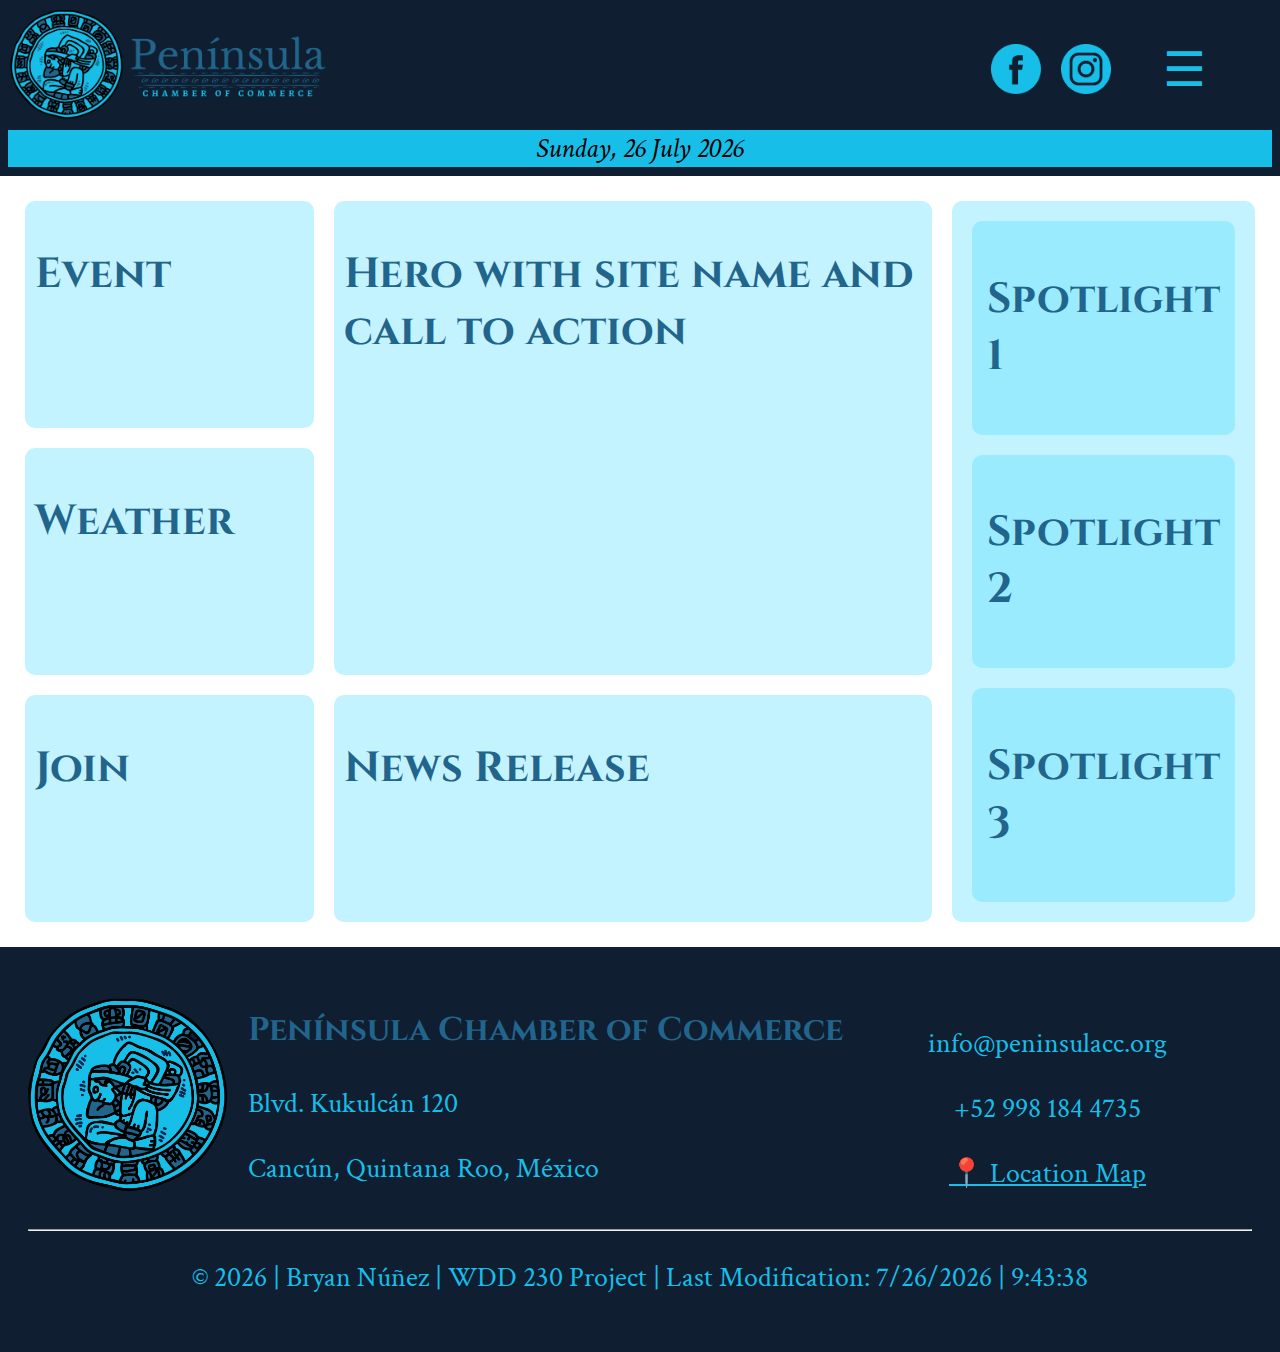
==== chamber/index.html @ 0a3de180 "week 5 finished" ====
<!DOCTYPE html>
<html lang="en">
<head>
    <meta charset="UTF-8">
    <meta http-equiv="X-UA-Compatible" content="IE=edge">
    <meta name="viewport" content="width=device-width, initial-scale=1.0">
    <link rel="stylesheet" href="styles/styles.css">
    <link rel="stylesheet" href="styles/medium.css">
    <link rel="stylesheet" href="styles/small.css">
    <link rel="icon" href="images/logo-circle.png">
    <title>Península Chamber of Commerce | Home</title>
</head>
<body>
    <header>
        <a href="index.html"><img src="images/logo-horizontal.png" alt="Península Chamber of Commerce's logo"></a>
        <nav>
            <button id="hamburgerBtn"><span>&#9776;</span><span>X</span></button>
            <ul id="primary-nav">
                <li class="active"><a href="index.html">Home</a></li>
                <li><a href="">Directory</a></li>
                <li><a href="">Join</a></li>
                <li><a href="">Contact</a></li>
            </ul>
        </nav>
        <div class="social-media">
            <ul>
                <li><a href="http://facebook.com"><img src="images/facebook-icon.png" alt="Facebook link"></a></li>
                <li><a href="http://instagram.com"><img src="images/instagram-icon.png" alt="Instagram link"></a></li>
            </ul>
        </div>
        <div id="date"><aside>Date</aside></div>
    </header>
    <div id="responsive-nav" class="hide">
        <ul class="small-nav">
            <li class="active"><a href="index.html">Home</a></li>
            <li><a href="">Directory</a></li>
            <li><a href="">Join</a></li>
            <li><a href="">Contact</a></li>
        </ul>
    </div>
    <main>
        <section id="hero" class="home-section"><h2>Hero with site name and call to action</h2></section>
        <section id="event" class="home-section"><h2>Event</h2></section>
        <section id="weather" class="home-section"><h2>Weather</h2></section>
        <section id="join" class="home-section"><h2>Join</h2></section>
        <section id="news" class="home-section"><h2>News Release</h2></section>
        <section id="spotlights" class="home-section">
            <div class="spotlight"><h2>Spotlight 1</h2></div>
            <div class="spotlight"><h2>Spotlight 2</h2></div>
            <div class="spotlight"><h2>Spotlight 3</h2></div>
        </section>
    </main>
    <footer>
        <div class="info">
            <img src="images/logo-circle.png" alt="Península Chamber of Commerce's icon">
            <div>
                <h3>Península Chamber of Commerce</h3>
                <p>Blvd. Kukulcán 120</p>
                <p>Cancún, Quintana Roo, México</p>
            </div>
        </div>
        <div class="contact">
            <p>info@peninsulacc.org</p>
            <p>+52 998 184 4735</p>
            <a href="https://goo.gl/maps/6q8FyNNEpkF8ehfeA">📍 Location Map</a>
        </div>
        <div class="bottom">
            <hr>
            <p>&copy; <span id="year"></span> | Bryan Núñez | WDD 230 Project | Last Modification: <span id="last-modify"></span></p>
        </div>
    </footer>
    <script src="scripts/scripts.js"></script>
</body>
</html>
---- chamber/styles/styles.css ----
@import url('https://fonts.googleapis.com/css2?family=Cinzel:wght@500&family=Cormorant:wght@700&family=Crimson+Text&display=swap');

:root {
    /* Colors */
  --black: #000000;
  --blue: #22658C;
  --light-blue: #17BEE8; 
  --dark-blue: #0F1E30;

  /* Fonts */
  --heading-font: 'Cinzel', serif;
  --paragraph-font: 'Crimson Text', serif;

  /* Standards */
  --headline-color-on-white: #22658C;  /* headlines on a white background */ 
  --headline-color-on-color: #0F1E30; /* headlines on a colored background */ 
  --paragraph-color-on-white: #000000; /* paragraph text on a white background */ 
  --paragraph-color-on-color: #0F1E30; /* paragraph text on a colored background */ 
  --paragraph-background-color: #c3f3ff;
  --nav-link-color: #17BEE8;
  --nav-background-color: #0F1E30;
  --nav-hover-link-color: #000000;
  --nav-hover-background-color: #17BEE8;
  --paragraph-in-section: #9bebff;
}

body {
    margin: 0 auto;
    font-size: 28px;
    font-family: var(--paragraph-font);
}

h1, h2, h3, h4, h5, h6 {
    font-family: var(--heading-font);
    color: var(--headline-color-on-white);
}

/* Header and Nav */

header {
    display: grid;
    grid-template-columns: 3fr 5fr 1fr;
    background-color: var(--dark-blue);
    row-gap: 0px;
    padding: .3em;
}

header img {
    width: 25vw;
    align-self: center;
}

header ul {
    list-style-type: none;
}

ul li a img {
    width: 2.5em
}

/* Responsive Nav */
div.hide ul {
    display: none;
}
div.hide {
    display: none;
}
div.open {
    display: none;
}
/* .small-nav {
    font-size: 1.4em;
    font-family: var(--heading-font);
    text-decoration: none;
    list-style-type: none;
    display: block;
    padding: 0px;
}
.small-nav li {
    display: block;
}
.small-nav li a {
    display: block;
    text-decoration: none;

}
.small-nav li a:hover {
    background-color: rgba(0, 0, 0, 0.5);
    transition: .5s;
} */

nav ul {
    display: flex;
    align-items: center;
    justify-content: space-around;
    /* margin: 10%; */
}

nav {
    align-self: center;
    vertical-align: middle;
    font-size: 1em;
    font-family: var(--heading-font);
}

nav a {
    text-decoration: none;
    color: var(--light-blue);
    padding: 2rem 3vw;
    border-radius: 15px;
}

li.active a {
    color: var(--blue);
    text-decoration: underline;
    background-color: rgba(0, 0, 0, 0.2);
}

nav ul li a:hover {
    background-color: rgba(0, 0, 0, 0.5);
    transition: .5s;
}

/* Hamburger button CSS */
nav button {
    margin: .2rem 2vw;
    background: transparent;
    border: none;
    font-size: 3rem;
    color: var(--light-blue);
}
nav button {
    display: none;
}

.social-media {
    grid-column: 3/4;
    align-self: center;
    vertical-align: middle;
}

.social-media ul {
    display: flex;
    justify-content: space-around;
    padding: 0px;
}

.social-media ul li {
    vertical-align: middle;
}

.social-media ul li a img:hover {
    opacity: .5;
    transition: .5s;
}

#date {
    grid-column: 1/4;
    grid-row: 2;
    background-color: var(--light-blue);
    text-align: center;
}

/* Main Content */
main {
    display: grid;
    grid-template-columns: 1fr 2fr 1fr;
    padding: 15px;
    /* height: 100vh; */
}

.home-section {
    background-color: var(--paragraph-background-color);
    margin: 10px;
    padding: 10px;
    border-radius: 10px;
}

#event {
    grid-column: 1/2;
    grid-row: 1/2;
}

#weather {
    grid-column: 1/2;
    grid-row: 2/3;
}

#join {
    grid-column: 1/2;
    grid-row: 3/4;
}

#hero {
    grid-column: 2/3;
    grid-row: 1/3;
}

#news {
    grid-column: 2/3;
    grid-row: 3/4;
}

#spotlights {
    grid-column: 3/4;
    grid-row: 1/4;
    display: flex;
    flex-direction: column;
}

.spotlight {
    background-color: var(--paragraph-in-section);
    border-radius: 10px;
    padding: 15px;
    margin: 10px;
    height: 100%;
}

/* Footer */
footer {
    background-color: var(--dark-blue);
    display: grid;
    grid-template-columns: auto 1fr;
    padding: 1em;
}

footer p, footer a {
    color: var(--light-blue);
}

footer img {
    width: 200px;
    align-self: center;
}

footer div.info {
    display: grid;
    grid-template-columns: auto 1fr;
    grid-gap: 20px;
    vertical-align: middle;
}

footer div.info img {
    grid-column: 1/2;
    grid-row: 1/2;
}

.contact {
    align-self: center;
    text-align: center;
}

.bottom {
    grid-column: 1/3;
    text-align: center;
}
---- chamber/styles/medium.css ----
@media only screen and (max-width: 1600px) {

    .social-media {
        grid-column: 2/3;
        grid-row: 1/2;
        display: flex;
        justify-content: end;
        padding-right: 10px;
    }

    .social-media img {
        margin-right: 10px;
        margin-left: 10px;
        vertical-align: middle;
        width: 50px;
    }

    nav {
        grid-column: 3/4;
        display: block;
        vertical-align: middle;
    }

    div.hide ul {
        display: none;
    }
    div.hide {
        display: block;
        background-color: var(--dark-blue);
        padding-top: 0;
        position: fixed;
        z-index: 1;
        right: 0;
        height: 100%;
        width: 0px;
        transition: .3s;
    }
    div.open {
        display: block;
        background-color: var(--dark-blue);
        padding-top: 0;
        position: absolute;
        z-index: 1;
        right: 0;
        height: 100%;
        width: 40vw;
        transition: .3s;
    }
    .small-nav {
        font-size: 1.4em;
        font-family: var(--heading-font);
        text-decoration: none;
        list-style-type: none;
        display: block;
        padding: 0px;
        margin: 0;
    }
    .small-nav li {
        display: block;
    }
    .small-nav li a {
        display: block;
        text-decoration: none;
        padding: 10px;
        color: var(--light-blue);
    }
    .small-nav li a:hover {
        background-color: rgba(0, 0, 0, 0.5);
        transition: .5s;
    }
    li.active a {
        color: var(--blue);
        text-decoration: underline;
        background-color: rgba(0, 0, 0, 0.2);
    }

    nav button {display: block;}

    nav ul.open {display: block;}

    nav ul {display: none;}

    #hamburgerBtn span:nth-child(1) {display: block;}
    #hamburgerBtn span:nth-child(2) {display: none;}

    #hamburgerBtn.open span:nth-child(1) {display: none;}
    #hamburgerBtn.open span:nth-child(2) {display: block;}
}
---- chamber/styles/small.css ----
@media only screen and (max-width: 900px) {
    div.open {
        width: 100%;
    }
    main {display: block;}
    footer {display: block;}
}
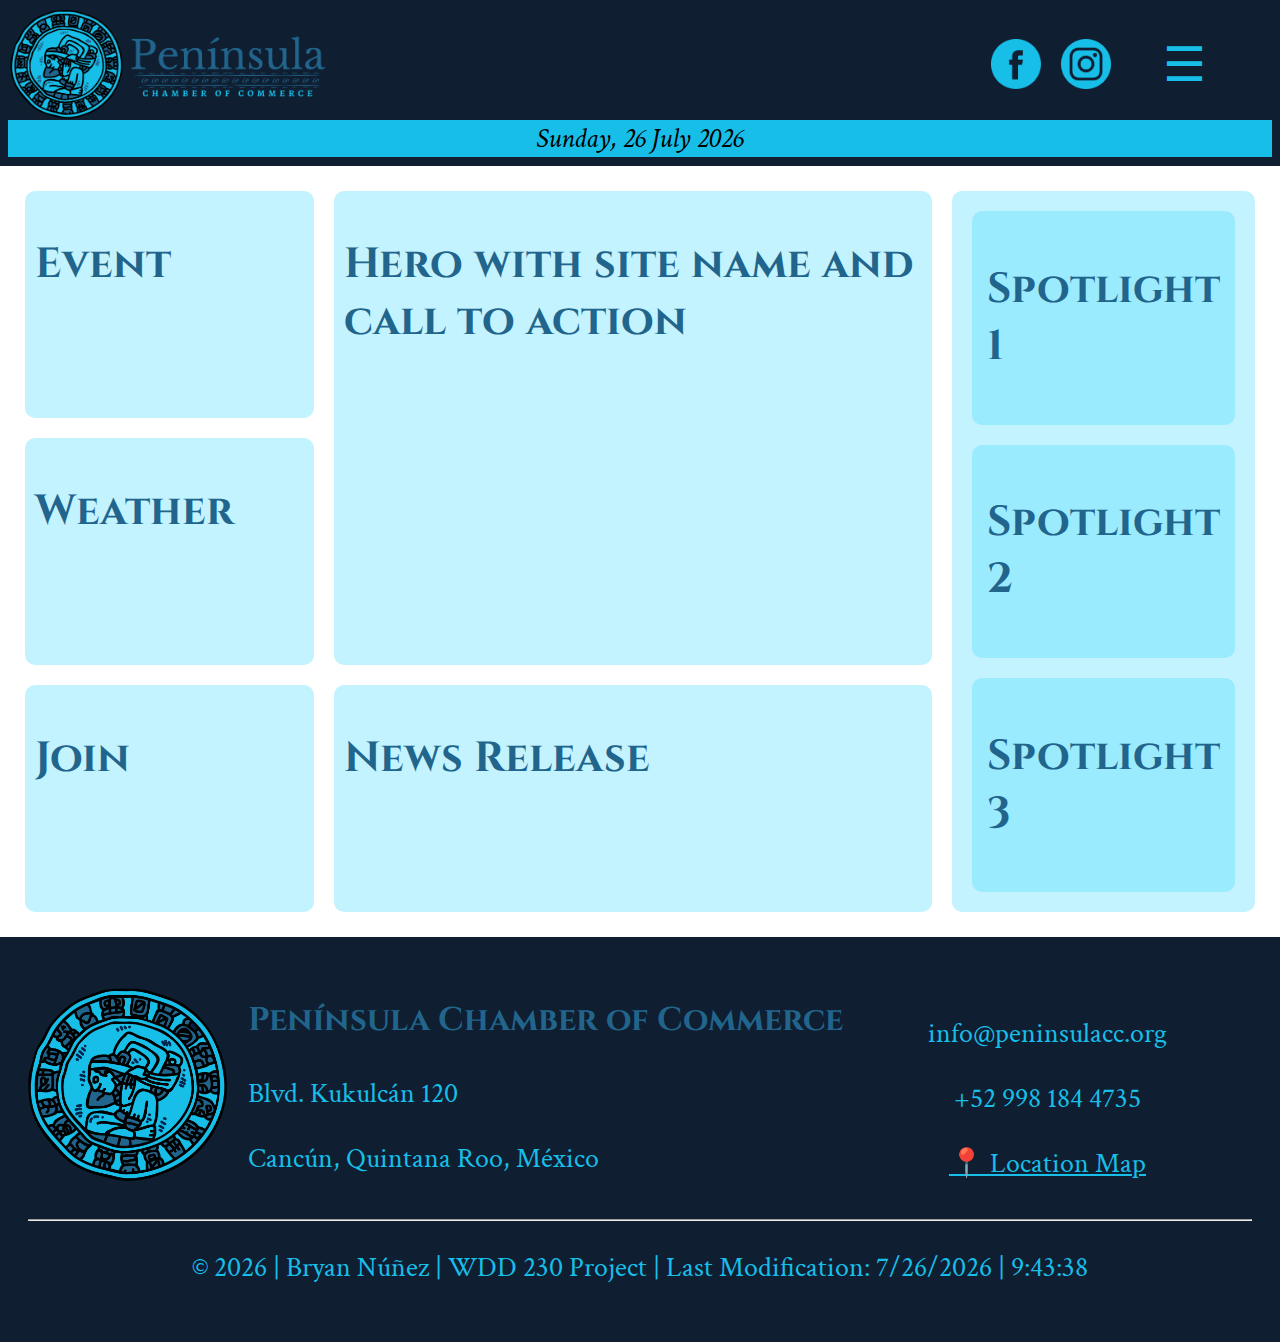
==== commit 46c8db72: "minor changes" ====
--- a/chamber/index.html
+++ b/chamber/index.html
@@ -7,7 +7,8 @@
     <link rel="stylesheet" href="styles/styles.css">
     <link rel="stylesheet" href="styles/medium.css">
     <link rel="stylesheet" href="styles/small.css">
-    <link rel="icon" href="images/logo-circle.png">
+    <link rel="icon" href="favicon.ico">
+    <!-- <link rel="icon" href="images/logo-circle.png"> -->
     <title>Península Chamber of Commerce | Home</title>
 </head>
 <body>
--- a/chamber/styles/styles.css
+++ b/chamber/styles/styles.css
@@ -54,6 +54,10 @@
     list-style-type: none;
 }
 
+header a {
+    display: flex;
+}
+
 ul li a img {
     width: 2.5em
 }
--- a/chamber/styles/small.css
+++ b/chamber/styles/small.css
@@ -2,6 +2,11 @@
     div.open {
         width: 100%;
     }
+    header {
+        grid-template-columns: auto auto auto;
+    }
     main {display: block;}
     footer {display: block;}
+    footer div.info {display: block; text-align: center;}
+
 }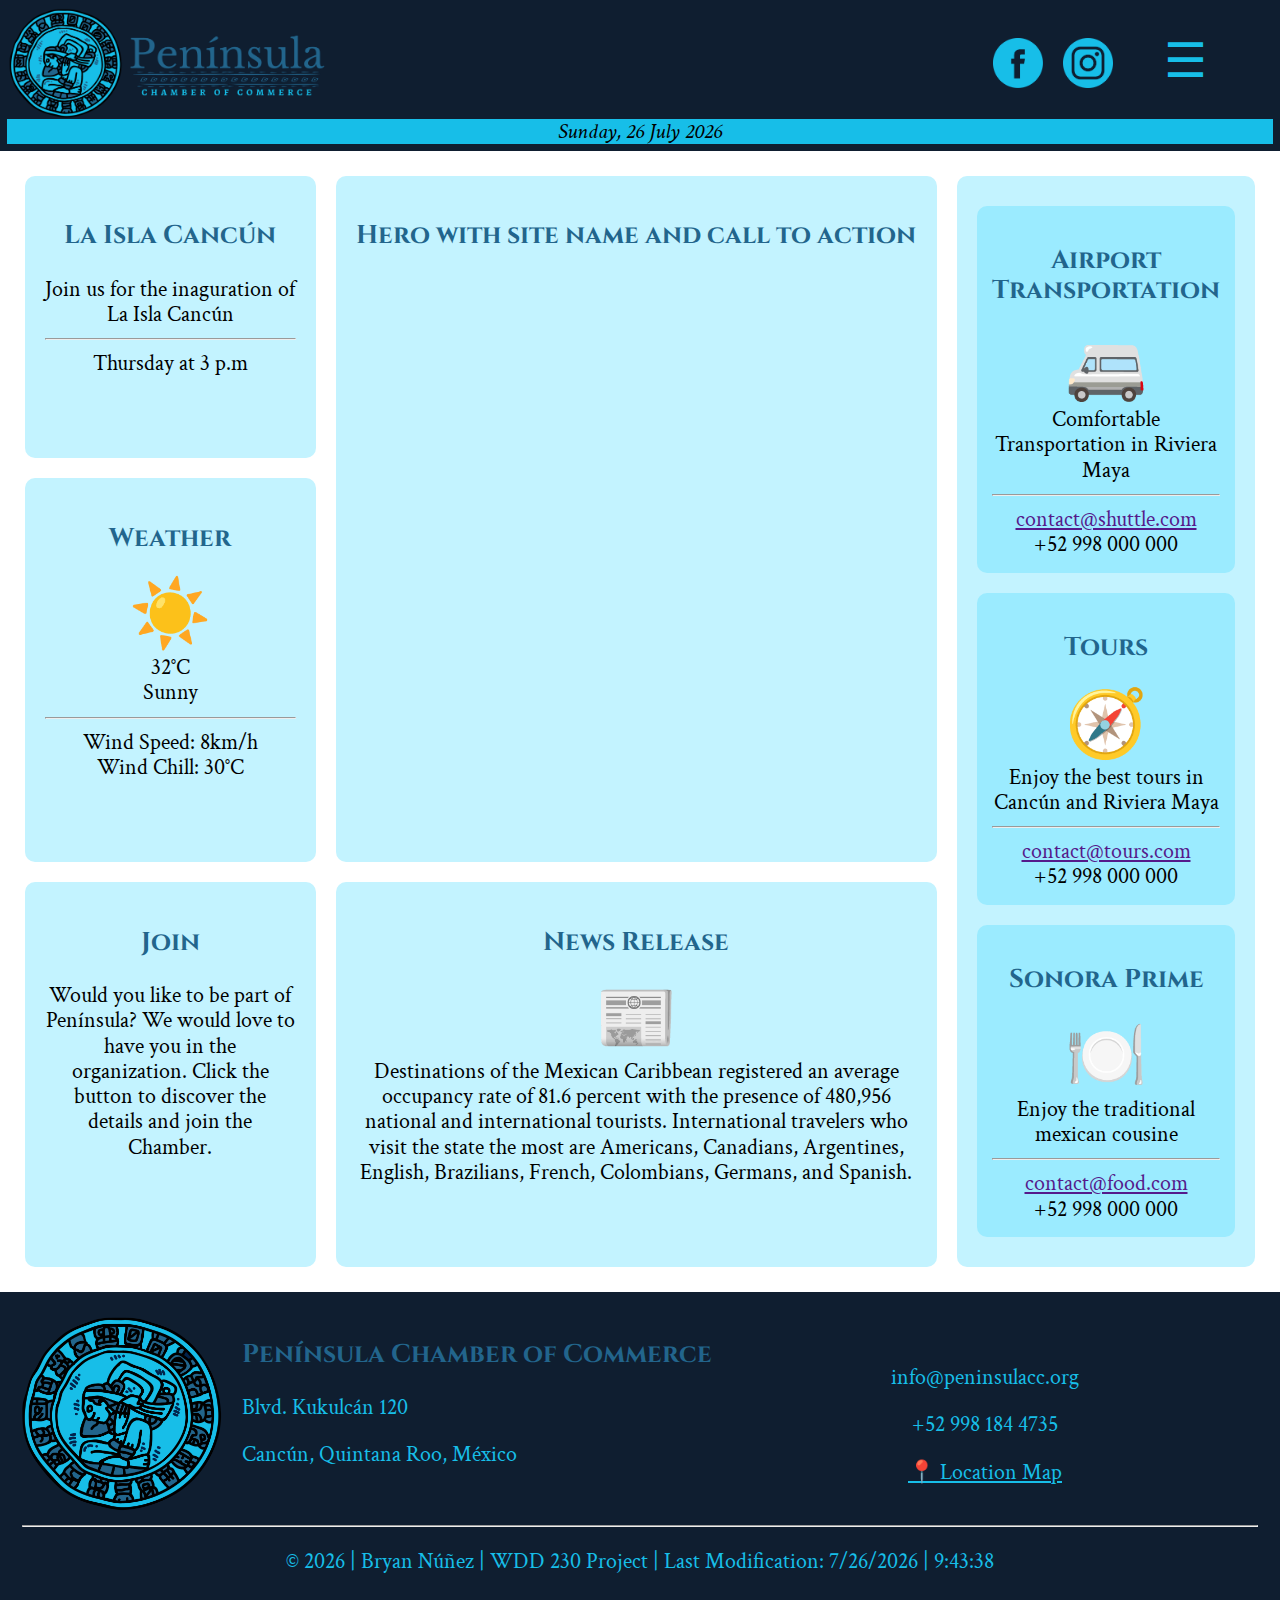
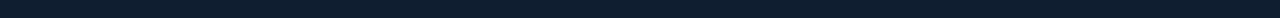
==== commit 265156d9: "Completed" ====
--- a/chamber/index.html
+++ b/chamber/index.html
@@ -4,6 +4,7 @@
     <meta charset="UTF-8">
     <meta http-equiv="X-UA-Compatible" content="IE=edge">
     <meta name="viewport" content="width=device-width, initial-scale=1.0">
+    <link rel="stylesheet" href="styles/normalize.css">
     <link rel="stylesheet" href="styles/styles.css">
     <link rel="stylesheet" href="styles/medium.css">
     <link rel="stylesheet" href="styles/small.css">
@@ -12,6 +13,7 @@
     <title>Península Chamber of Commerce | Home</title>
 </head>
 <body>
+    <div id="banner" class="hide">🤝🏼 Come join us for the chamber meet and greet Wednesday at 7:00 p.m.</div>
     <header>
         <a href="index.html"><img src="images/logo-horizontal.png" alt="Península Chamber of Commerce's logo"></a>
         <nav>
@@ -40,15 +42,47 @@
         </ul>
     </div>
     <main>
-        <section id="hero" class="home-section"><h2>Hero with site name and call to action</h2></section>
-        <section id="event" class="home-section"><h2>Event</h2></section>
-        <section id="weather" class="home-section"><h2>Weather</h2></section>
-        <section id="join" class="home-section"><h2>Join</h2></section>
-        <section id="news" class="home-section"><h2>News Release</h2></section>
+        <section id="hero" class="home-section"><h3>Hero with site name and call to action</h3></section>
+        <section id="event" class="home-section"><h3>La Isla Cancún</h3><p>Join us for the inaguration of  La Isla Cancún</p><hr><p>Thursday at 3 p.m</p></section>
+        <section id="weather" class="home-section">
+            <h3>Weather</h3>
+            <p class="emoji">☀️</p>
+            <p><span id="temperature">32</span>°C</p>
+            <p>Sunny</p>
+            <hr>
+            <p>Wind Speed: <span id="wind-speed">8</span>km/h</p>
+            <p>Wind Chill: <span id="wind-chill">30</span>°C</p>
+        </section>
+        <section id="join" class="home-section"><h3>Join</h3><p>Would you like to be part of Península? We would love to have you in the organization. Click the button to discover the details and join the Chamber.</p></section>
+        <section id="news" class="home-section">
+            <h3>News Release</h3>
+            <p class="emoji">📰</p>
+            <p>Destinations of the Mexican Caribbean registered an average occupancy rate of 81.6 percent with the presence of 480,956 national and international tourists. International travelers who visit the state the most are Americans, Canadians, Argentines, English, Brazilians, French, Colombians, Germans, and Spanish.</p></section>
         <section id="spotlights" class="home-section">
-            <div class="spotlight"><h2>Spotlight 1</h2></div>
-            <div class="spotlight"><h2>Spotlight 2</h2></div>
-            <div class="spotlight"><h2>Spotlight 3</h2></div>
+            <div class="spotlight">
+                <h3>Airport Transportation</h3>
+                <p class="emoji">🚐</p>
+                <p>Comfortable Transportation in Riviera Maya</p>
+                <hr>
+                <a href="">contact@shuttle.com</a>
+                <p>+52 998 000 000</p>
+            </div>
+            <div class="spotlight">
+                <h3>Tours</h3>
+                <p class="emoji">🧭</p>
+                <p>Enjoy the best tours in Cancún and Riviera Maya</p>
+                <hr>
+                <a href="">contact@tours.com</a>
+                <p>+52 998 000 000</p>
+            </div>
+            <div class="spotlight">
+                <h3>Sonora Prime</h3>
+                <p class="emoji">🍽️</p>
+                <p>Enjoy the traditional mexican cousine</p>
+                <hr>
+                <a href="">contact@food.com</a>
+                <p>+52 998 000 000</p>
+            </div>
         </section>
     </main>
     <footer>
--- a/chamber/styles/styles.css
+++ b/chamber/styles/styles.css
@@ -26,13 +26,23 @@
 
 body {
     margin: 0 auto;
-    font-size: 28px;
+    font-size: 22px;
     font-family: var(--paragraph-font);
 }
 
 h1, h2, h3, h4, h5, h6 {
     font-family: var(--heading-font);
     color: var(--headline-color-on-white);
+}
+
+/* Banner */
+.show-banner {
+    display: block;
+}
+#banner {
+    text-align: center;
+    background-color: var(--paragraph-background-color);
+    font-size: 0.7em;
 }
 
 /* Header and Nav */
@@ -170,14 +180,22 @@
     display: grid;
     grid-template-columns: 1fr 2fr 1fr;
     padding: 15px;
-    /* height: 100vh; */
 }
 
 .home-section {
     background-color: var(--paragraph-background-color);
     margin: 10px;
-    padding: 10px;
+    padding: 20px;
     border-radius: 10px;
+    text-align: center;
+}
+
+.home-section p {
+    margin: 0;
+}
+
+.emoji {
+    font-size: 3em;
 }
 
 #event {
@@ -198,6 +216,7 @@
 #hero {
     grid-column: 2/3;
     grid-row: 1/3;
+    background-image: url(../images/hero-image.png);
 }
 
 #news {
@@ -215,8 +234,9 @@
 .spotlight {
     background-color: var(--paragraph-in-section);
     border-radius: 10px;
+    margin-bottom: 10px;
+    margin-top: 10px;
     padding: 15px;
-    margin: 10px;
     height: 100%;
 }
 
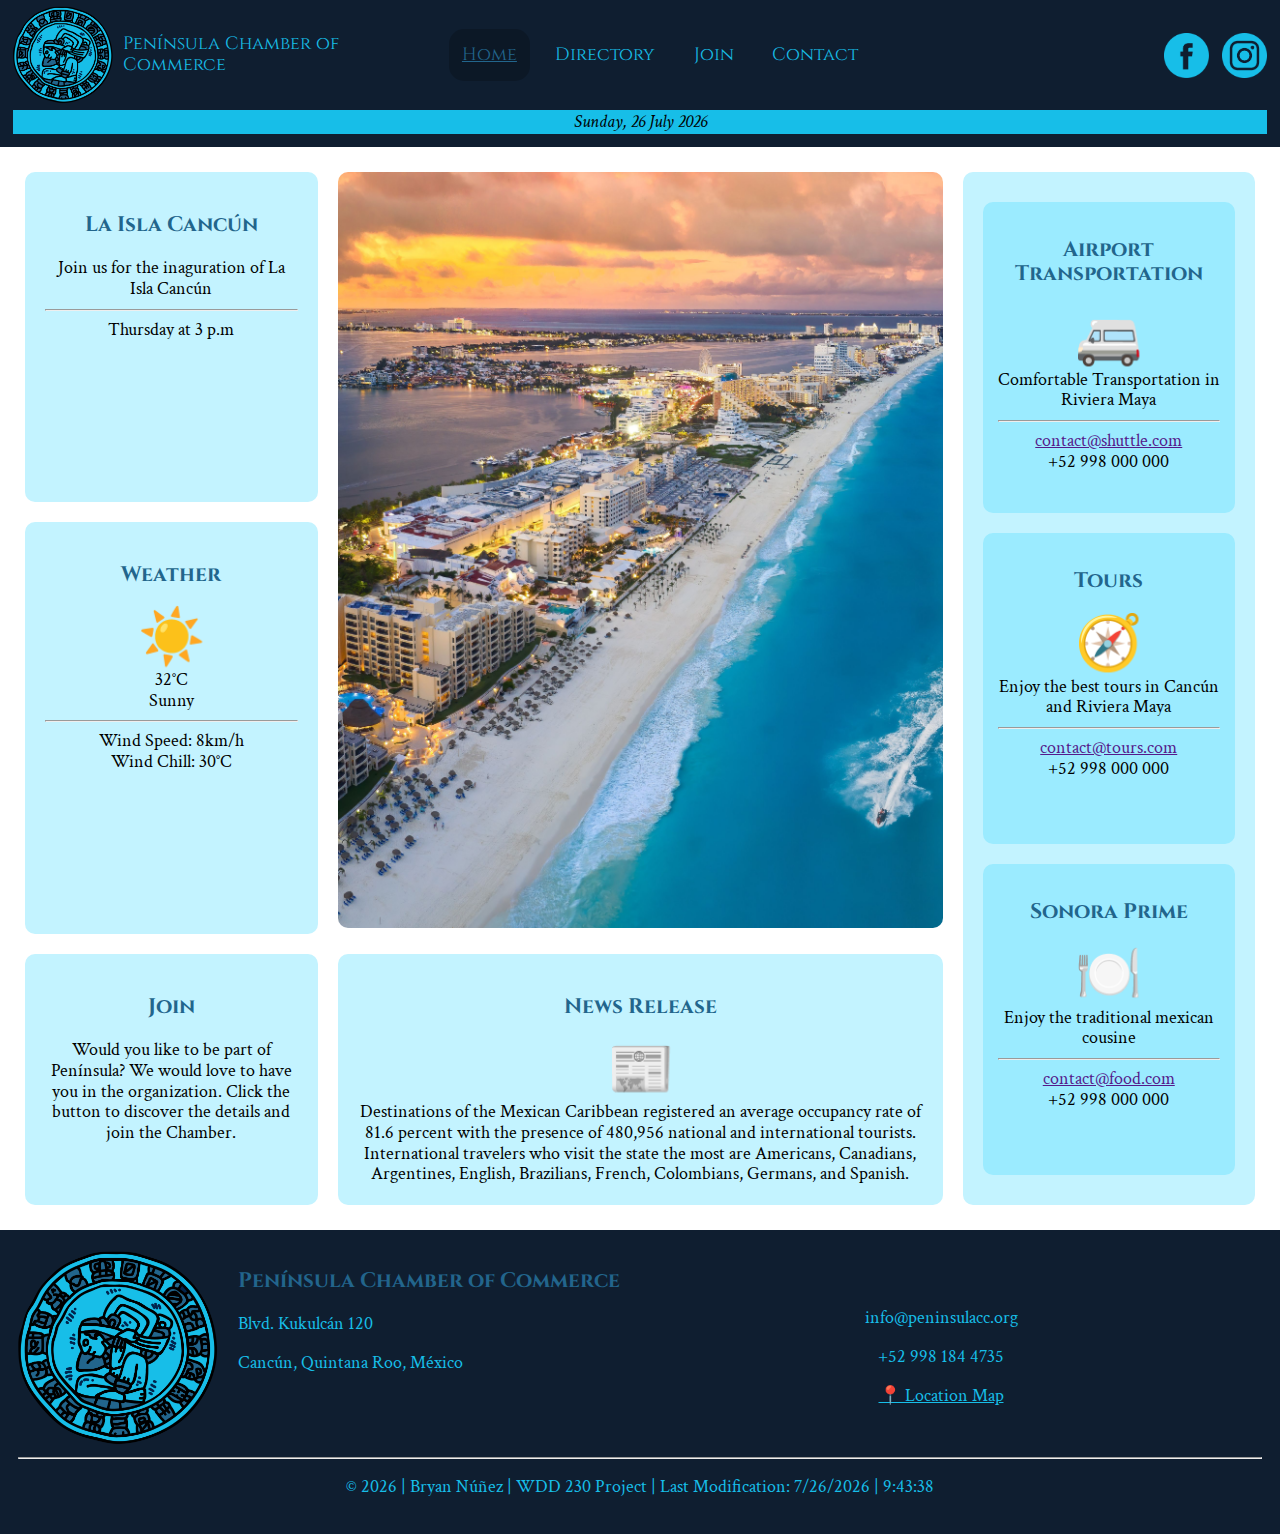
==== commit b8997e0f: "changes" ====
--- a/chamber/index.html
+++ b/chamber/index.html
@@ -15,7 +15,12 @@
 <body>
     <div id="banner" class="hide">🤝🏼 Come join us for the chamber meet and greet Wednesday at 7:00 p.m.</div>
     <header>
-        <a href="index.html"><img src="images/logo-horizontal.png" alt="Península Chamber of Commerce's logo"></a>
+        <div class="header-logo">
+            <a href="index.html">
+                <img src="images/logo-circle.png" alt="Península Chamber of Commerce's logo" class="logo">
+                <span class="name">Península Chamber of Commerce</span>
+            </a>
+        </div>
         <nav>
             <button id="hamburgerBtn"><span>&#9776;</span><span>X</span></button>
             <ul id="primary-nav">
@@ -39,10 +44,20 @@
             <li><a href="">Directory</a></li>
             <li><a href="">Join</a></li>
             <li><a href="">Contact</a></li>
+            <li><a href="http://facebook.com"><img src="images/facebook-icon.png" alt="Facebook link"></a></li>
         </ul>
+        <div class="social-media-small">
+            <ul>
+                <li><a href="http://facebook.com"><img src="images/facebook-icon.png" alt="Facebook link"></a></li>
+                <li><a href="http://instagram.com"><img src="images/instagram-icon.png" alt="Instagram link"></a></li>
+            </ul>
+        </div>
     </div>
     <main>
-        <section id="hero" class="home-section"><h3>Hero with site name and call to action</h3></section>
+        <picture id="hero" class="home-section">
+            <source media="(max-width: 700px)" srcset="images/hero-image-700w.jpg">
+            <img src="images/hero-image.jpg" alt="Cancún's Hotel Zone">
+        </picture>
         <section id="event" class="home-section"><h3>La Isla Cancún</h3><p>Join us for the inaguration of  La Isla Cancún</p><hr><p>Thursday at 3 p.m</p></section>
         <section id="weather" class="home-section">
             <h3>Weather</h3>
--- a/chamber/styles/styles.css
+++ b/chamber/styles/styles.css
@@ -26,7 +26,7 @@
 
 body {
     margin: 0 auto;
-    font-size: 22px;
+    font-size: 18px;
     font-family: var(--paragraph-font);
 }
 
@@ -49,14 +49,34 @@
 
 header {
     display: grid;
-    grid-template-columns: 3fr 5fr 1fr;
+    grid-template-columns: 3fr 4fr 3fr;
     background-color: var(--dark-blue);
     row-gap: 0px;
-    padding: .3em;
-}
+    padding: 1vw;
+    padding-top: 0px;
+    font-size: 1em;
+    font-family: var(--heading-font);
+}
+
+.header-logo {
+    display: flex;
+    margin-top: 5px;
+    margin-bottom: 5px;
+}
+
+.header-logo a {
+    text-decoration: none;
+}
+
+.header-logo span {
+    color: var(--light-blue);
+    align-self: center;
+    margin-left: 10px;
+}
+
+.logo {width: 100px;}
 
 header img {
-    width: 25vw;
     align-self: center;
 }
 
@@ -106,22 +126,21 @@
 nav ul {
     display: flex;
     align-items: center;
-    justify-content: space-around;
+    justify-content: center;
     /* margin: 10%; */
 }
 
 nav {
     align-self: center;
     vertical-align: middle;
-    font-size: 1em;
-    font-family: var(--heading-font);
 }
 
 nav a {
     text-decoration: none;
     color: var(--light-blue);
-    padding: 2rem 3vw;
+    padding: 1rem 1vw;
     border-radius: 15px;
+    margin: .5vw;
 }
 
 li.active a {
@@ -155,12 +174,12 @@
 
 .social-media ul {
     display: flex;
-    justify-content: space-around;
-    padding: 0px;
+    justify-content: end;
 }
 
 .social-media ul li {
     vertical-align: middle;
+    margin-left: 1vw;
 }
 
 .social-media ul li a img:hover {
@@ -173,6 +192,8 @@
     grid-row: 2;
     background-color: var(--light-blue);
     text-align: center;
+    font-family: var(--paragraph-font);
+    padding: .1em;
 }
 
 /* Main Content */
@@ -216,7 +237,15 @@
 #hero {
     grid-column: 2/3;
     grid-row: 1/3;
-    background-image: url(../images/hero-image.png);
+    padding: 0px;
+    background: transparent;
+}
+
+#hero img {
+    width: 100%;
+    z-index: 0;
+    border-radius: 10px;
+    object-fit: cover;
 }
 
 #news {
@@ -277,4 +306,11 @@
 .bottom {
     grid-column: 1/3;
     text-align: center;
-}+}
+
+/*----- Clearfix: Force an Element not to collapse -----*/
+.clearfix:after {
+    content: "";
+    display: table;
+    clear: both;
+  }--- a/chamber/styles/medium.css
+++ b/chamber/styles/medium.css
@@ -1,4 +1,13 @@
-@media only screen and (max-width: 1600px) {
+@media only screen and (max-width: 1100px) {
+
+    main {
+        display: grid;
+        grid-template-columns: 2fr 1fr;
+    }
+
+    header {
+        grid-template-columns: 8fr 1fr 1fr;
+    }
 
     .social-media {
         grid-column: 2/3;
@@ -8,12 +17,12 @@
         padding-right: 10px;
     }
 
-    .social-media img {
+    /* .social-media img {
         margin-right: 10px;
         margin-left: 10px;
         vertical-align: middle;
         width: 50px;
-    }
+    } */
 
     nav {
         grid-column: 3/4;
@@ -74,7 +83,7 @@
         background-color: rgba(0, 0, 0, 0.2);
     }
 
-    nav button {display: block;}
+    nav button {display: block; line-height: normal;}
 
     nav ul.open {display: block;}
 
@@ -85,4 +94,33 @@
 
     #hamburgerBtn.open span:nth-child(1) {display: none;}
     #hamburgerBtn.open span:nth-child(2) {display: block;}
+
+    /* main element content */
+    #hero {
+        grid-column: 1/3;
+        grid-row: 1/2;
+    }
+    #news {
+        grid-column: 1/3;
+        grid-row: 2/3
+    }
+    #spotlights {
+        grid-column: 1/2;
+        grid-row: 3/4;
+    }
+    #spotlights div:nth-child(3){
+        display: none;
+    }
+    #event {
+        grid-column: 2/3;
+        grid-row: 3/4;
+    }
+    #join {
+        grid-column: 1/3;
+        grid-row: 4/5;
+    }
+    #weather {
+        grid-column: 1/3;
+        grid-row: 5/6;
+    }
 }--- a/chamber/styles/small.css
+++ b/chamber/styles/small.css
@@ -1,12 +1,37 @@
-@media only screen and (max-width: 900px) {
+@media only screen and (max-width: 700px) {
     div.open {
         width: 100%;
     }
     header {
-        grid-template-columns: auto auto auto;
+        grid-template-columns: 5fr 2fr 1fr;
     }
     main {display: block;}
     footer {display: block;}
     footer div.info {display: block; text-align: center;}
+    #spotlights div:nth-child(3){display: block;}
+    .home-section {margin-left: 0; margin-right: 0;}
+    .name {display: none;}
+    .header-logo a img.logo {width: 70px;}
+    .social-media ul {display: none;}
+    
+    .social-media-small {
+        grid-column: 3/4;
+        align-self: center;
+        vertical-align: middle;
+    }
 
+    .social-media-small ul {
+        display: flex;
+        justify-content: end;
+    }
+
+    .social-media-small ul li {
+        vertical-align: middle;
+        margin-left: 1vw;
+    }
+
+    .social-media-small ul li a img:hover {
+        opacity: .5;
+        transition: .5s;
+    }
 }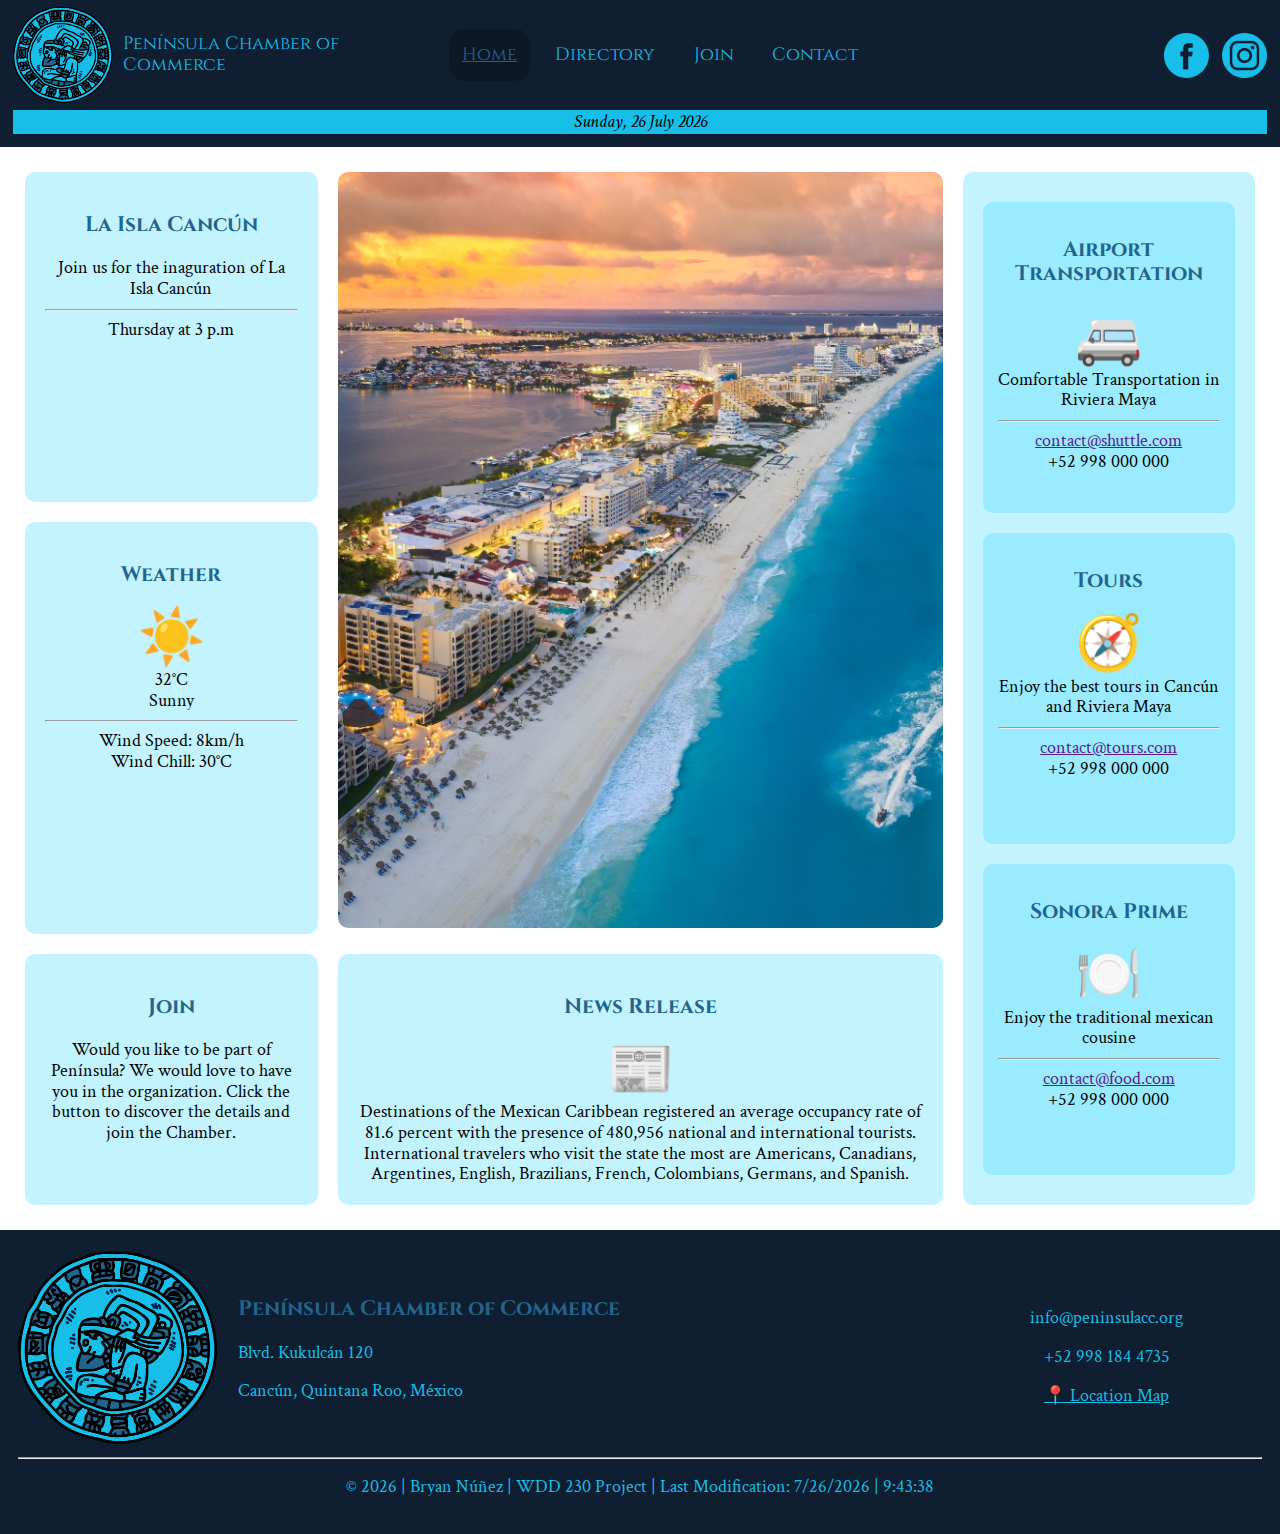
==== commit e73483a1: "Responsive nav fixed" ====
--- a/chamber/index.html
+++ b/chamber/index.html
@@ -44,7 +44,6 @@
             <li><a href="">Directory</a></li>
             <li><a href="">Join</a></li>
             <li><a href="">Contact</a></li>
-            <li><a href="http://facebook.com"><img src="images/facebook-icon.png" alt="Facebook link"></a></li>
         </ul>
         <div class="social-media-small">
             <ul>
--- a/chamber/styles/styles.css
+++ b/chamber/styles/styles.css
@@ -273,7 +273,7 @@
 footer {
     background-color: var(--dark-blue);
     display: grid;
-    grid-template-columns: auto 1fr;
+    grid-template-columns: 3fr 1fr;
     padding: 1em;
 }
 
@@ -291,6 +291,7 @@
     grid-template-columns: auto 1fr;
     grid-gap: 20px;
     vertical-align: middle;
+    align-items: center;
 }
 
 footer div.info img {
@@ -301,7 +302,9 @@
 .contact {
     align-self: center;
     text-align: center;
-}
+    display: block;
+}
+
 
 .bottom {
     grid-column: 1/3;
--- a/chamber/styles/small.css
+++ b/chamber/styles/small.css
@@ -3,15 +3,16 @@
         width: 100%;
     }
     header {
-        grid-template-columns: 5fr 2fr 1fr;
+        grid-template-columns: 7fr 1fr;
     }
     main {display: block;}
     footer {display: block;}
     footer div.info {display: block; text-align: center;}
     #spotlights div:nth-child(3){display: block;}
     .home-section {margin-left: 0; margin-right: 0;}
-    .name {display: none;}
+    /* .name {display: none;} */
     .header-logo a img.logo {width: 70px;}
+    nav {grid-column: 2/3; grid-row: 1/2; text-align: right; display: flex; justify-content: end;}
     .social-media ul {display: none;}
     
     .social-media-small {
@@ -22,12 +23,15 @@
 
     .social-media-small ul {
         display: flex;
-        justify-content: end;
+        justify-content: left;
+        list-style-type: none;
+        padding-inline-start: 0px;
+        margin-top: 10px;
     }
 
     .social-media-small ul li {
         vertical-align: middle;
-        margin-left: 1vw;
+        margin-left: 3vw;
     }
 
     .social-media-small ul li a img:hover {
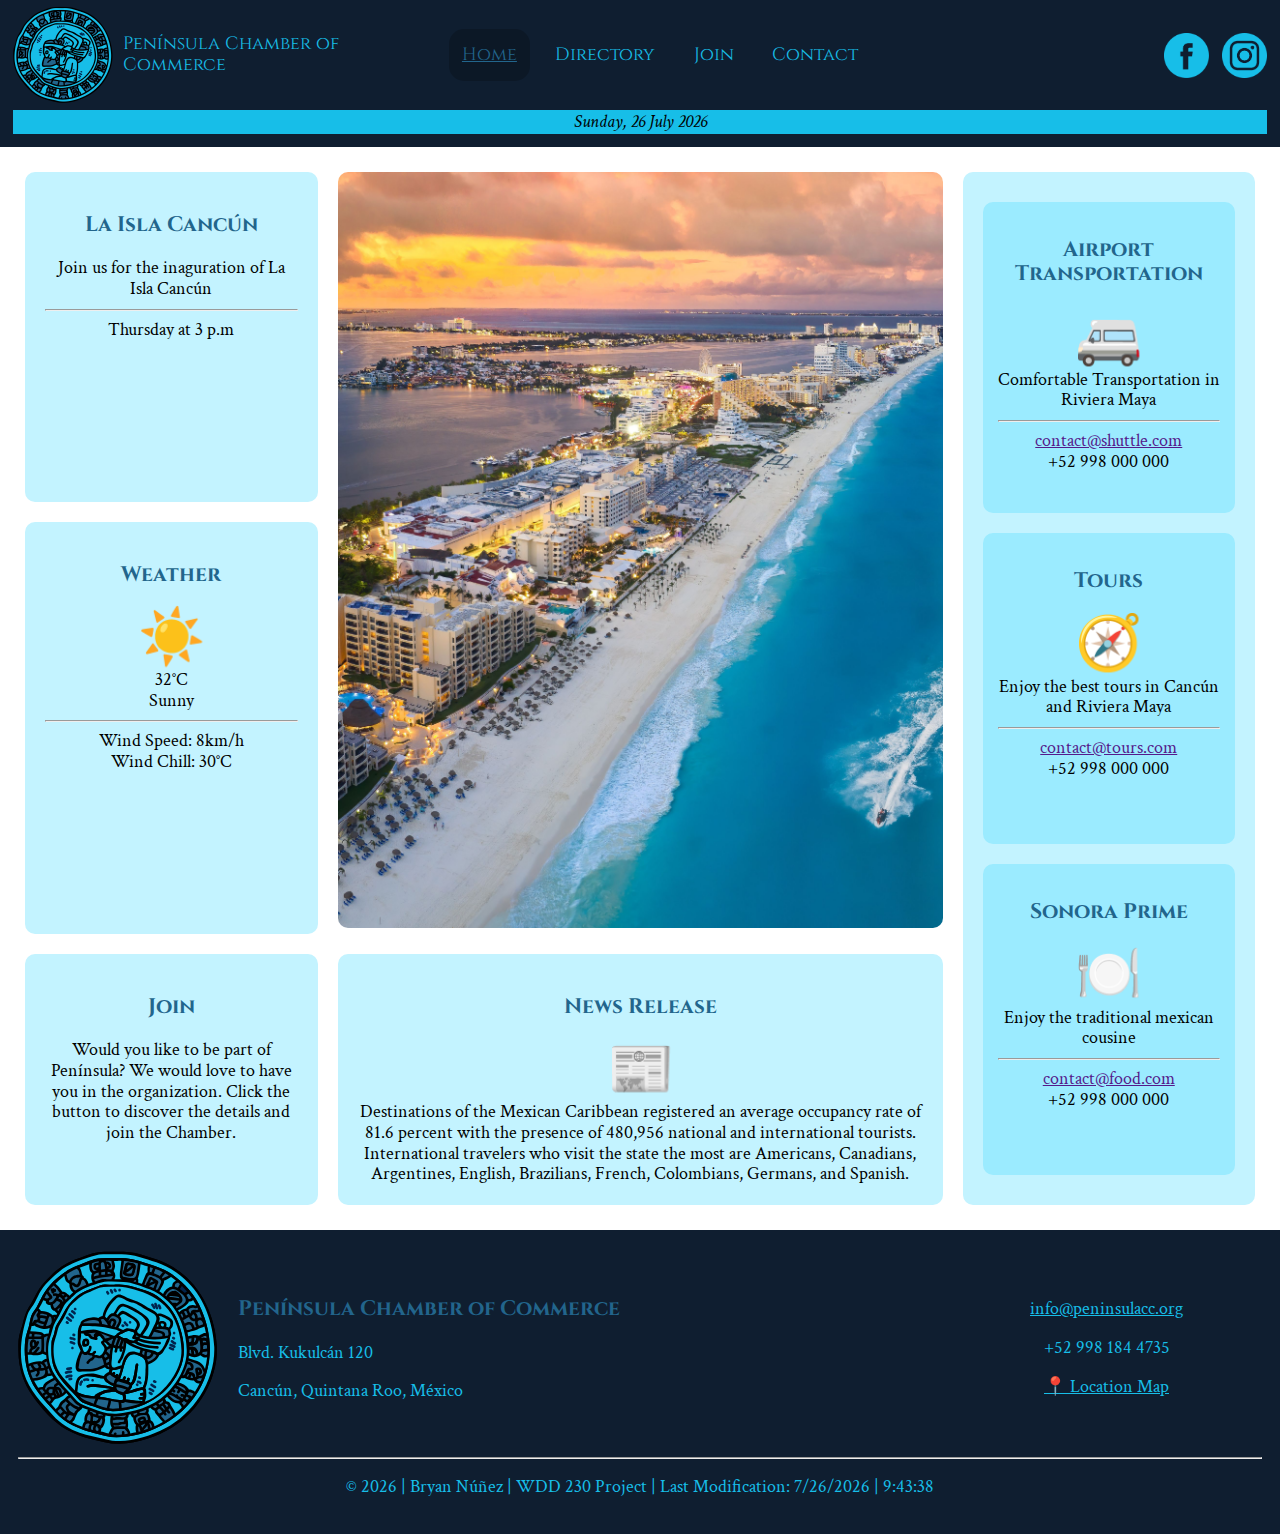
==== commit a0a12d2d: "Optimized images" ====
--- a/chamber/index.html
+++ b/chamber/index.html
@@ -17,7 +17,7 @@
     <header>
         <div class="header-logo">
             <a href="index.html">
-                <img src="images/logo-circle.png" alt="Península Chamber of Commerce's logo" class="logo">
+                <img src="images/logo-circle.webp" alt="Península Chamber of Commerce's logo" srcset="images/logo-circle-1x.webp 1x, images/logo-circle-2x.webp 2x, images/logo-circle-3x.webp 3x" class="logo">
                 <span class="name">Península Chamber of Commerce</span>
             </a>
         </div>
@@ -55,6 +55,7 @@
     <main>
         <picture id="hero" class="home-section">
             <source media="(max-width: 700px)" srcset="images/hero-image-700w.jpg">
+            <source media="(max-width: 1100px)" srcset="images/hero-image-1100w.jpg">
             <img src="images/hero-image.jpg" alt="Cancún's Hotel Zone">
         </picture>
         <section id="event" class="home-section"><h3>La Isla Cancún</h3><p>Join us for the inaguration of  La Isla Cancún</p><hr><p>Thursday at 3 p.m</p></section>
@@ -101,7 +102,7 @@
     </main>
     <footer>
         <div class="info">
-            <img src="images/logo-circle.png" alt="Península Chamber of Commerce's icon">
+            <img src="images/logo-circle.svg" alt="Península Chamber of Commerce's logo">
             <div>
                 <h3>Península Chamber of Commerce</h3>
                 <p>Blvd. Kukulcán 120</p>
@@ -109,7 +110,7 @@
             </div>
         </div>
         <div class="contact">
-            <p>info@peninsulacc.org</p>
+            <a href="">info@peninsulacc.org</a>
             <p>+52 998 184 4735</p>
             <a href="https://goo.gl/maps/6q8FyNNEpkF8ehfeA">📍 Location Map</a>
         </div>
--- a/chamber/styles/styles.css
+++ b/chamber/styles/styles.css
@@ -209,6 +209,7 @@
     padding: 20px;
     border-radius: 10px;
     text-align: center;
+    /* font-size: 1.2em; */
 }
 
 .home-section p {
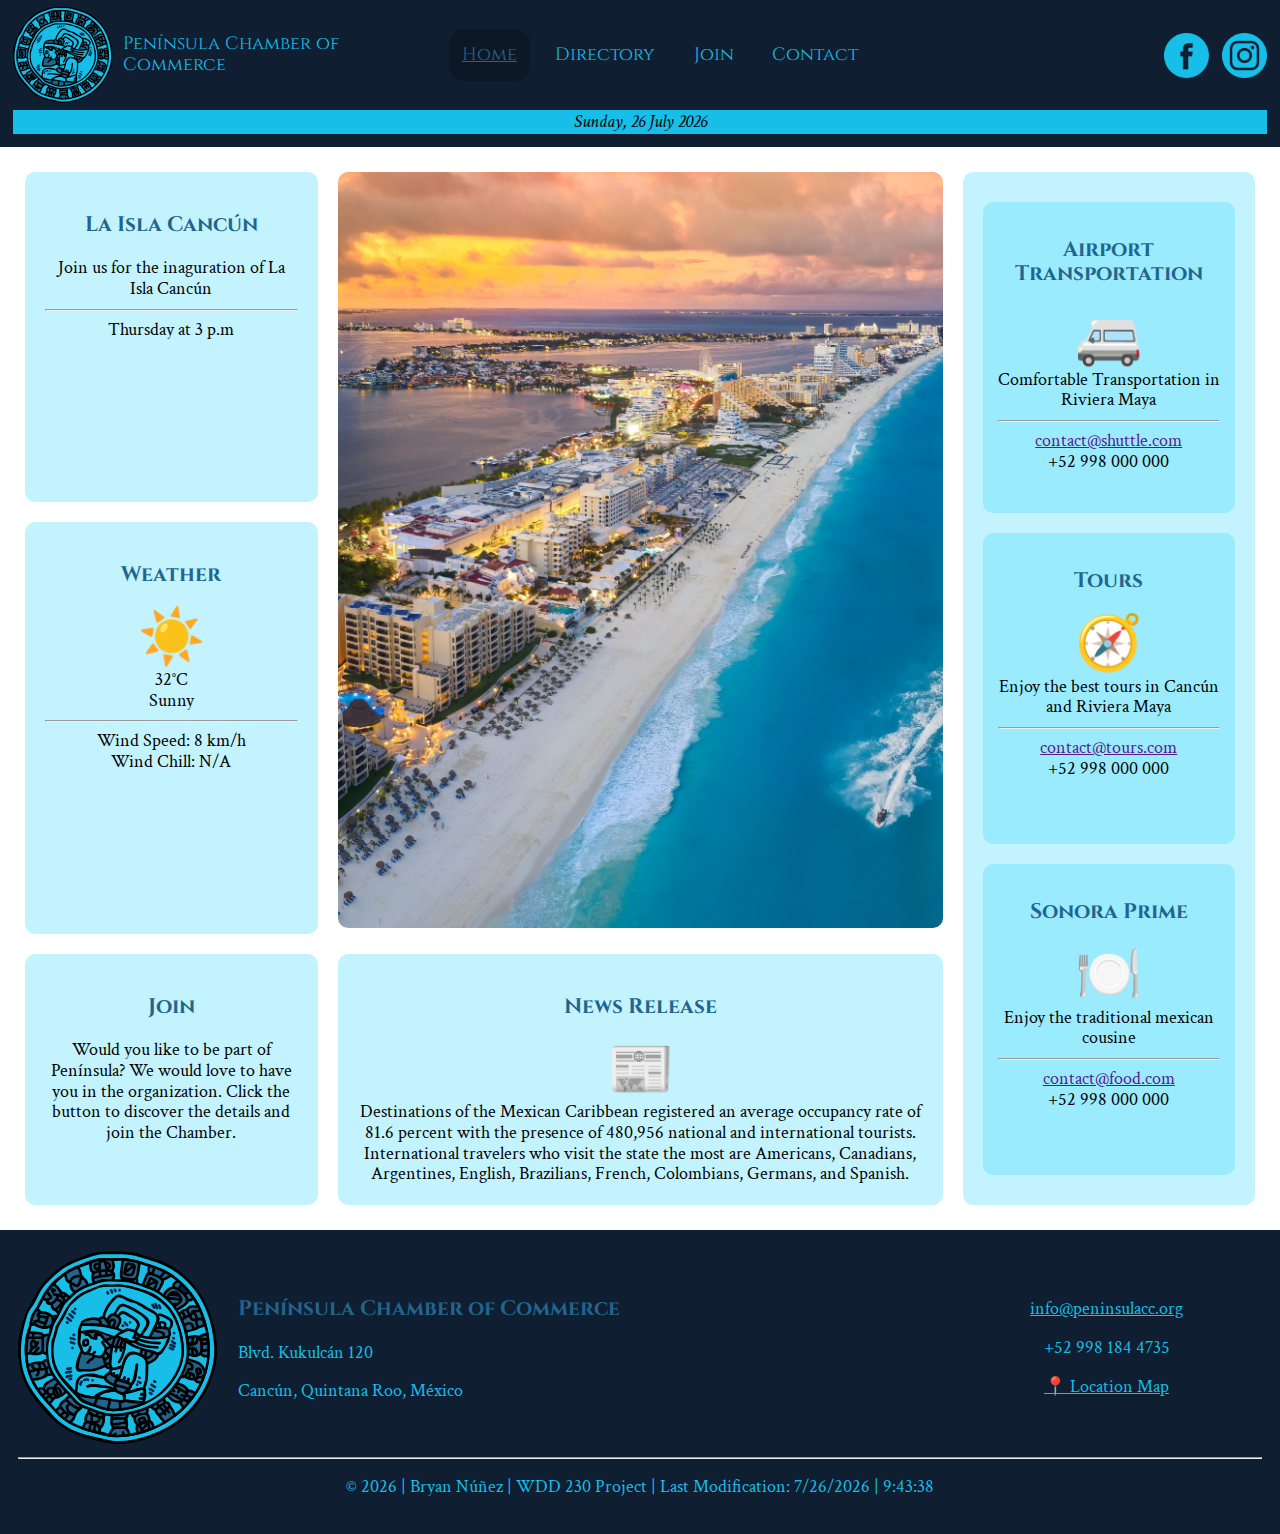
==== commit d503ed16: "wind chill calculation" ====
--- a/chamber/index.html
+++ b/chamber/index.html
@@ -63,10 +63,10 @@
             <h3>Weather</h3>
             <p class="emoji">☀️</p>
             <p><span id="temperature">32</span>°C</p>
-            <p>Sunny</p>
+            <span id="weather-type">Sunny</span>
             <hr>
-            <p>Wind Speed: <span id="wind-speed">8</span>km/h</p>
-            <p>Wind Chill: <span id="wind-chill">30</span>°C</p>
+            <p>Wind Speed: <span id="wind-speed">8</span> km/h</p>
+            <p>Wind Chill: <span id="wind-chill">30</span></p>
         </section>
         <section id="join" class="home-section"><h3>Join</h3><p>Would you like to be part of Península? We would love to have you in the organization. Click the button to discover the details and join the Chamber.</p></section>
         <section id="news" class="home-section">
@@ -120,5 +120,6 @@
         </div>
     </footer>
     <script src="scripts/scripts.js"></script>
+    <script src="scripts/windchill.js"></script>
 </body>
 </html>--- a/chamber/styles/medium.css
+++ b/chamber/styles/medium.css
@@ -17,17 +17,9 @@
         padding-right: 10px;
     }
 
-    /* .social-media img {
-        margin-right: 10px;
-        margin-left: 10px;
-        vertical-align: middle;
-        width: 50px;
-    } */
-
     nav {
         grid-column: 3/4;
         display: block;
-        vertical-align: middle;
     }
 
     div.hide ul {
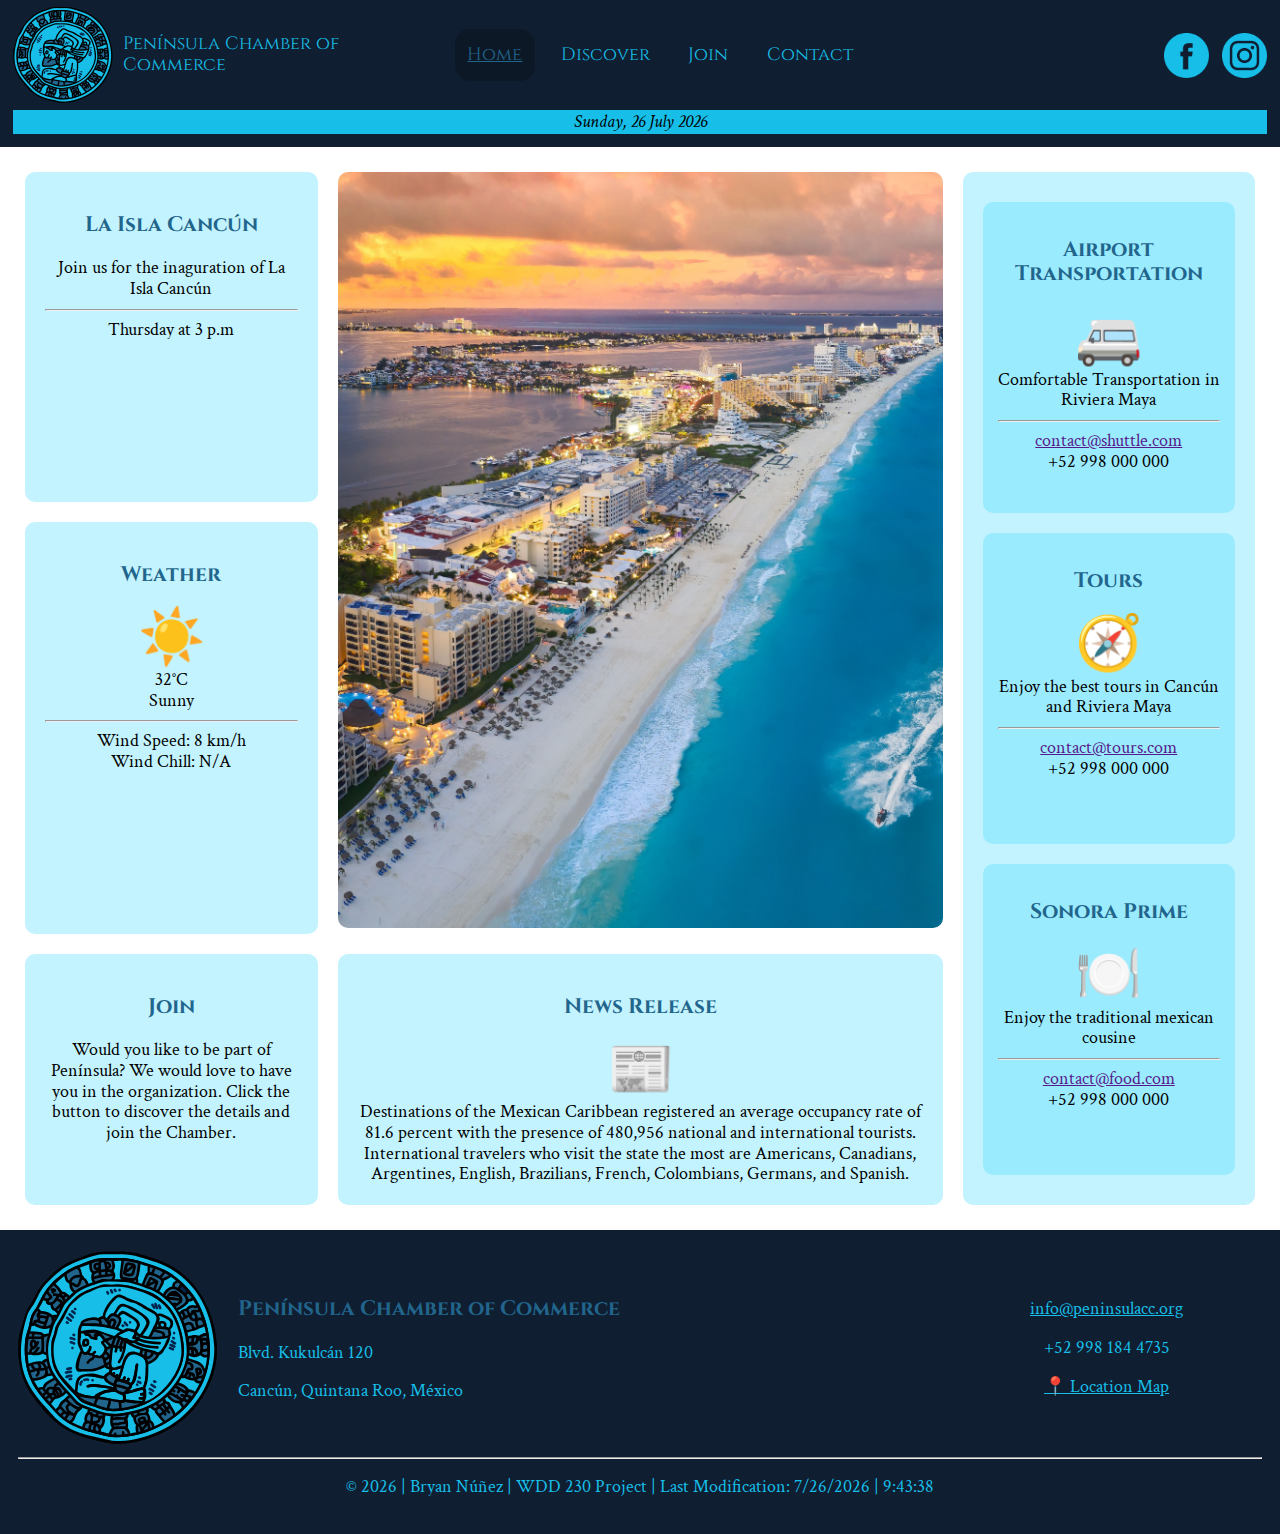
==== commit f314d8fa: "Discover page, week 7 lazy load images completed" ====
--- a/chamber/index.html
+++ b/chamber/index.html
@@ -25,7 +25,7 @@
             <button id="hamburgerBtn"><span>&#9776;</span><span>X</span></button>
             <ul id="primary-nav">
                 <li class="active"><a href="index.html">Home</a></li>
-                <li><a href="">Directory</a></li>
+                <li><a href="discover.html">Discover</a></li>
                 <li><a href="">Join</a></li>
                 <li><a href="">Contact</a></li>
             </ul>
@@ -41,7 +41,7 @@
     <div id="responsive-nav" class="hide">
         <ul class="small-nav">
             <li class="active"><a href="index.html">Home</a></li>
-            <li><a href="">Directory</a></li>
+            <li><a href="discover.html">Discover</a></li>
             <li><a href="">Join</a></li>
             <li><a href="">Contact</a></li>
         </ul>
--- a/chamber/styles/styles.css
+++ b/chamber/styles/styles.css
@@ -312,6 +312,52 @@
     text-align: center;
 }
 
+/*----- Discover Page CSS -----*/
+
+#discover-main {
+    display: grid;
+    grid-template-columns: 1fr 1fr 1fr;
+    gap: 2vw;
+    text-align: center;
+}
+
+#discover-title {
+    text-align: left;
+    padding: 20px;
+    padding-top: 0;
+}
+
+#discover-title h1 {
+    text-align: center;
+}
+
+div.attraction-container {
+    background-color: var(--paragraph-background-color);
+    padding: 10px;
+    border-radius: 10px;
+}
+
+div.attraction-container picture {
+    object-fit: cover;
+}
+
+div.attraction-container img {
+    width: 100%;
+    border-radius: 10px;
+    object-fit: cover;
+}
+
+/* LAZY LOAD CSS */
+div.attraction-container picture img[data-src] {
+    filter: blur(0.3em);
+}
+
+div.attraction-container picture img {
+    filter: blur(0em);
+    transition: filter 0.5s;
+}
+
+
 /*----- Clearfix: Force an Element not to collapse -----*/
 .clearfix:after {
     content: "";
--- a/chamber/styles/medium.css
+++ b/chamber/styles/medium.css
@@ -115,4 +115,17 @@
         grid-column: 1/3;
         grid-row: 5/6;
     }
+
+    /* --------- DISCOVER PAGE ----------- */
+    #discover-main {
+        display: flex;
+        flex-direction: row;
+        flex-wrap: wrap;
+        justify-content: space-evenly;
+    }
+
+    div.attraction-container {
+        width: 320px;
+    }
+
 }--- a/chamber/styles/small.css
+++ b/chamber/styles/small.css
@@ -38,4 +38,9 @@
         opacity: .5;
         transition: .5s;
     }
+    /* ------- DISCOVER PAGE --------- */
+
+    #discover-main {display: block;}
+    div.attraction-container {display: block; margin: 0 auto; margin-bottom: 20px;}
+
 }